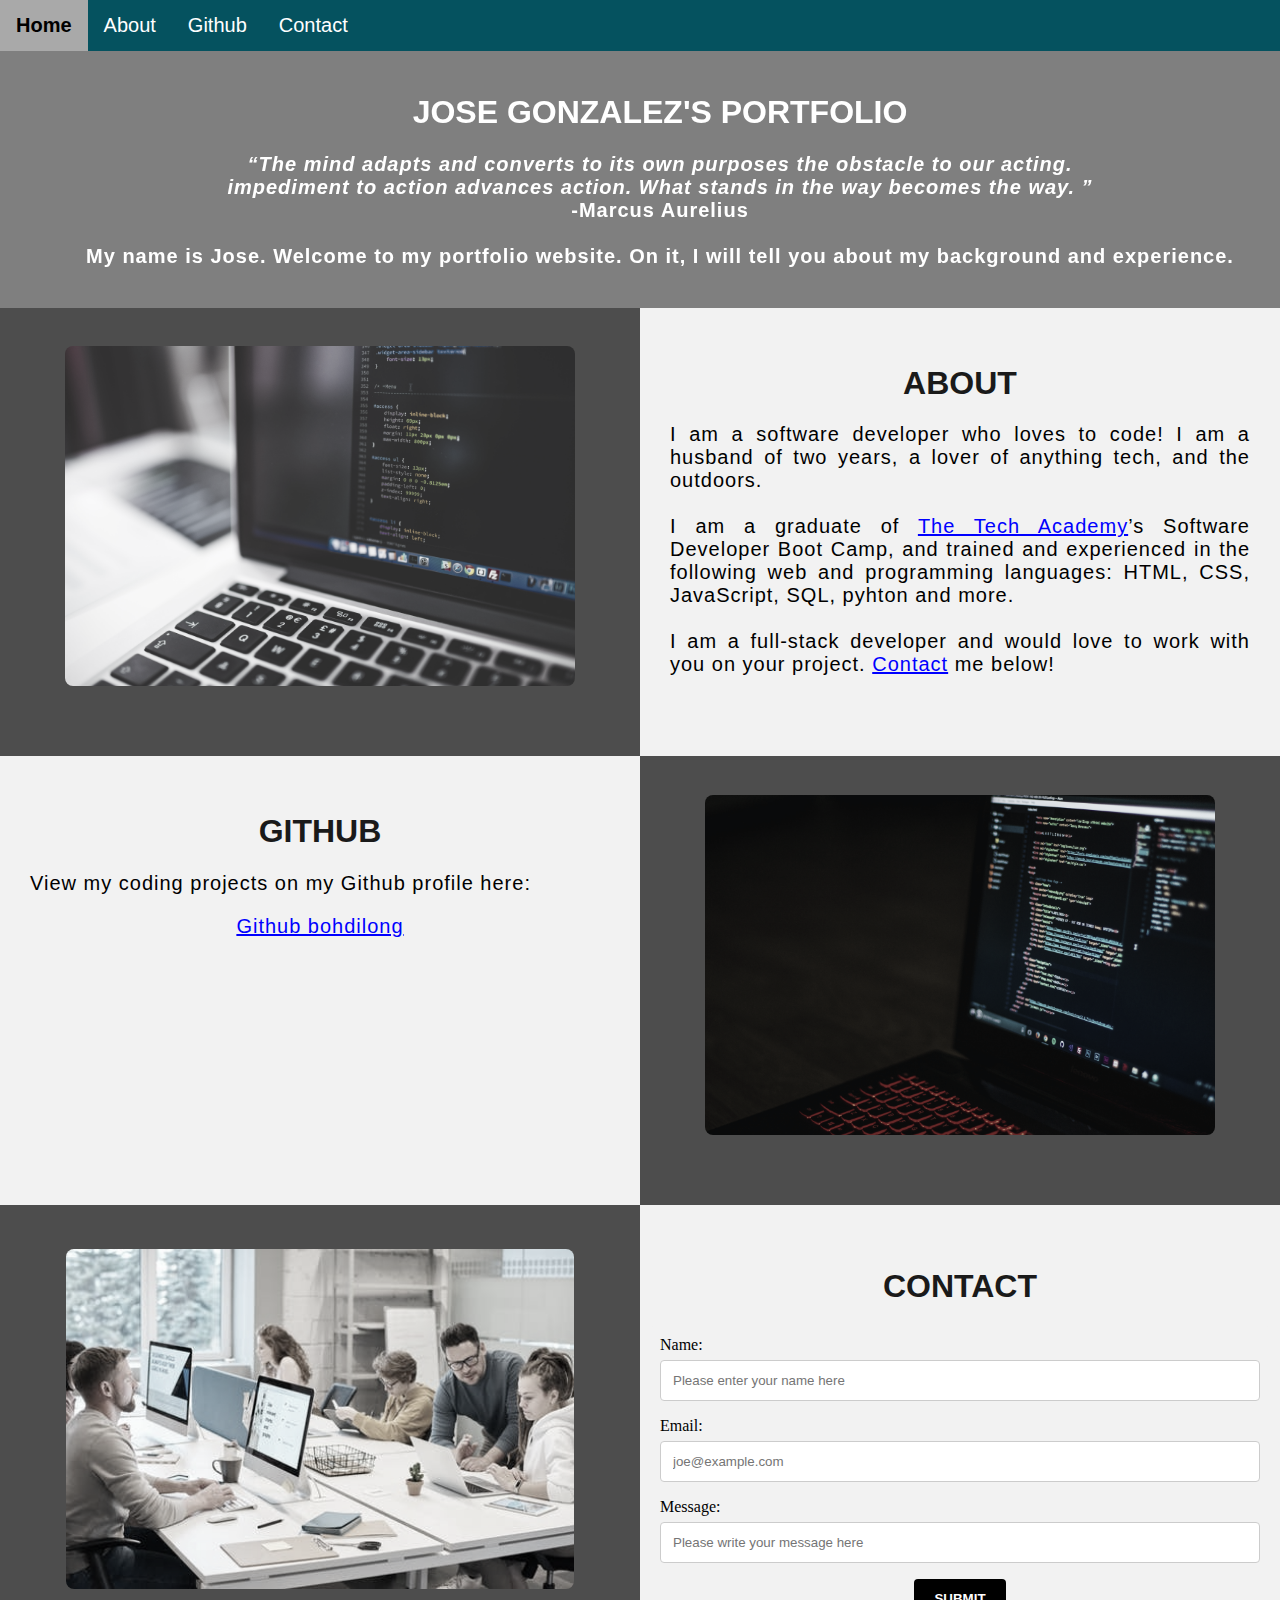
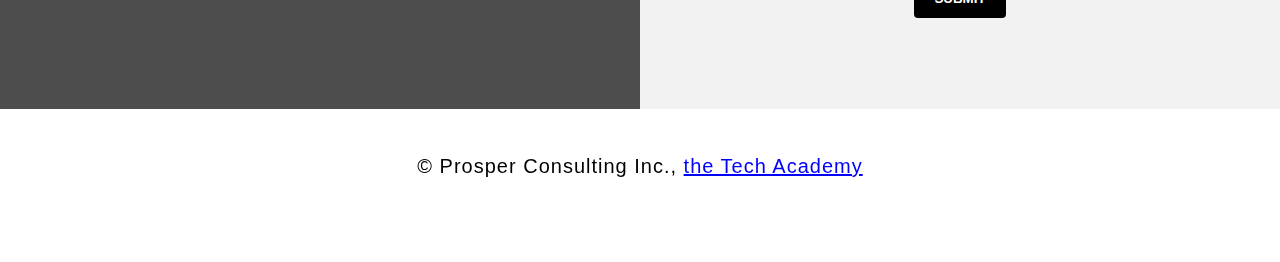
==== index.html @ e65e6075 "Update index.html" ====
<!DOCTYPE html>
<html lang="en">
    <!--HEAD-->
    <head>
        <meta charset="utf-8">
        <meta name="viewport" content="width=device-width" />
        <title>Jose Gonzalez</title>
        <link rel="stylesheet" type="text/css" href="stylesheet.css">
    </head>
    <!--/HEAD-->

    <!--BODY-->
    <body class="background">

        <!--NAVBAR-->
        <div class="navbar">
            <a class="active" href="#home">Home</a>
            <a href="#about">About</a>
            <a href="#github">Github</a>
            <a href="#contact">Contact</a>
        </div>
        <!--/NAVBAR-->
        <br>
        <br>
        
        <!--BACKGROUND VIDEO-->
        <div id="home">
            <video muted autoplay loop id="opening_video">
                <source src="/opening_video.mp4" type="video/mp4" alt="Your browser does not support HTML5 video.">
            </video>
        </div>
        <!--/BACKGROUND VIDEO-->

        <!--VIDEO OVERLAY-->
        <div class="video_overlay">
            <h1 class="video_text">Jose Gonzalez's Portfolio</h1>
            <strong>
                <p class="center">
                    <q>The mind adapts and converts to its own purposes the obstacle to our acting. 
                        <br> impediment to action advances action. What stands in the way becomes the way.
                    </q>
                    <br> -Marcus Aurelius
                    <br> 
                    <br> My name is Jose. Welcome to my portfolio website. On it, I will tell you about my background and experience.
                    <br>
                </p>
            </strong>
        </div>
        <!--/VIDEO OVERLAY-->

        <!--ABOUT-->
        <div class="row" id="about">
            <!--LEFT COLOUMN-->
            <div class="column_2">
               <img src="/about.jpg" alt="about image">
            </div>      
            <!--RIGHT COLUMN-->
            <div class="column_1">
                <h1>About</h1>
                <p>
                    I am a software developer who loves to code! I am a husband of two years, a lover of anything tech, and the outdoors.
                    <br>
                    <br>I am a graduate of <a href="https://www.learncodinganywhere.com" target="_blank">The Tech Academy</a>’s Software Developer Boot Camp, and trained and experienced in the following web and programming languages: HTML, CSS, JavaScript, SQL, pyhton and more. 
                    <br>
                    <br>I am a full-stack developer and would love to work with you on your project. <a href="#Contact">Contact</a> me below!
                </p>
            </div>
        </div>
        <!--ABOUT-->

        <!--GITHUB-->
        <div class="row" id="github">
            <!--LEFT COLUMN-->
            <div class="column_1">
                <h1>Github</h1>
                <p>
                    View my coding projects on my Github profile here:
                    <br>
                    <p class="center"><a href="https://github.com/bohdilong" target="blank">Github bohdilong</a></p>
                </p>
            </div>
            <!--RIGHT COLUMN-->
            <div class="column_2">
                <a href="https://github.com/bohdilong" target="blank"><img src="/github.jpg" alt="github photo"></a>
            </div>
        </div>
        <!--/GITHUB-->

        <!--CONTACT-->
        <div class="row" id="contact">
            <!--CONTACT IMG, LEFT COLUMN-->
            <div class="column_2 column_tall">
                <img src="/contact.jpeg" alt="Contact_Image">
            </div>
            <!--CONTACT FORM, RIGHT COLUMN-->
            <div class="column_1 column_tall">
                <h1>Contact</h1>
                <form action="" method="POST">
                    <label>Name:</label>
                        <input type="text"  placeholder="Please enter your name here">
                    <label>Email:</label>
                        <input type="text" id="Email" name="Email" placeholder="joe@example.com">
                    <label>Message:</label>
                        <input type="text" id="Message" name="Message" placeholder="Please write your message here">
                        <input type="submit" value="SUBMIT">
                </form>
            </div>
        </div>
        <!--/CONTACT-->

        <!--FOOTER-->
        <footer>
            <p>
                <p class="center">&copy Prosper Consulting Inc., <a href="https://www.learncodinganywhere.com/" target="_blank">the Tech Academy</a></p>
                <br>
            </p>
        </footer>
    </body>
    <!--/BODY-->
</html>
---- stylesheet.css ----
body {
    margin: 0%;
}

h1 {
    text-transform: uppercase;
    font-family: Impact, Haettenschweiler, 'Arial Narrow Bold', sans-serif;
    text-align: center;
    margin-top: 3%;
    color: #1a1a1a;
}

h1:hover {
    filter: grayscale(5%);
    transform: scale(1.1);
    transition: transform 1s;
}

.video_text {
    color: #fff;
}

p {
    font-family: Arial, Helvetica, sans-serif;
    text-align: justify;
    letter-spacing: 1px;
    font-size: 20px;
    padding-left: 20px;
    padding-right: 20px;
}

p:hover {
    transition: transform 1s;
    transform: scale(1.01);
}

.center {
    text-align: center;
}

.center:hover {
    transition: transform 2s;
    transform: scale(1.1);
}

a {
    color: blue;
}

q {
    font-style: italic;
}

img {
    filter: grayscale(75%);
    border-radius: 8px;
    max-width: 100%;
    height: 340px;
    display: block;
    margin-left: auto;
    margin-right: auto;
}

img:hover {
    filter: grayscale(5%);
    transition: transform 1s;
    transform: scale(1.1);
}

@media screen and (max-width: 576px) {
    img {
        height: 100px;
        margin-top: 150px;
    }
}

footer {
    padding: 2%;
    background-color: white;
}

.navbar {
    overflow: hidden;
    background-color: rgb(5, 82, 95);
    position: fixed;
    top: 0;
    width: 100%;
    z-index: 1;
    -webkit-animation: moveNav 5s;
    animation: moveNav 5s;
}

@keyframes moveNav {
    from {left: -100vw;}
    to {left: 0vw;}
}

.navbar a {
    float: left;
    display: block;
    color: white;
    padding: 14px 16px;
    text-decoration: none;
    font-family: Arial, Helvetica, sans-serif;
    font-size: 20px;
    text-align: center;
    position: relative;
    -webkit-animation: moveNavText 5.75s;
    animation: moveNavText 5.75s;
}

@keyframes moveNavText {
    from {top: -100vw;}
    to { top: 0vw;}
}

@media screen and (max-width: 576px) {
    .navbar a{
        width: 25%;
        font-size: 12px;
    }
}

.navbar a:hover {
    background-color: #f4f4f4;
    color: black;
    font-weight: bold;
}

.navbar a.active {
    background-color: darkgray;
}

#opening_video {
    position: fixed;
    right: 0;
    bottom: 0;
    min-width: 100%;
    z-index: -1;
}

@media screen and (max-width: 576px) {
    #opening_video {
        display: none;
    }
}

.video_overlay {
    background: rgba(0, 0, 0, 0.5);
    color: white;
    width: 100%;
    padding: 20px;
    position: relative;
    -webkit-animation: moveVideoText 5.75s;
    animation: moveVideoText 5.75s;
}

@keyframes moveVideoText {
    from {top: -100vw;}
    to {top: 0vw;}
}

.column_1 {
    float: left;
    width: 50%;
    padding: 10px;
    padding-top: 3%;
    height: 400px;
    background-color: #f2f2f2;
}

@media screen and (max-widthL: 576px) {
    .column_1 {
        overflow: auto;
    }
}

.column_2 {
    float: left;
    width: 50%;
    padding: 10px;
    padding-top: 3%;
    height: 400px;
    background-color: #4d4d4d;
}

.column_tall {
    padding-top: 3.5%;
    height: 450px;
}

.row {
    display: flex;
    justify-content: center;
}

.row:after {
    content: "";
    display: table;
    clear: both;
}

input[type=text] {
    width: 100%;
    padding: 12px;
    border: 1px solid #ccc;
    border-radius: 4px;
    box-sizing: border-box;
    margin-top: 6px;
    margin-bottom: 16px;
    resize: vertical;
    font-family: Arial, Helvetica, sans-serif;
}

input[type=text]:hover {
    box-shadow: 0 0 5px #00004d inset;
}

input[type=submit] {
    background-color: black;
    color: white;
    font-weight: bold;
    padding: 12px 20px;
    border: none;
    border-radius: 4px;
    cursor: pointer;
    display: block;
    margin-left: auto;
    margin-right: auto;
    font-family: Arial, Helvetica, sans-serif;
}

input[type=submit]:hover {
    background-color: white;
    color: black;
    transform: scale(1.5);
    transition: transform 1.5s;
}

form {
    border-radius: 5px;
    background-color: #f2f2f2;
    padding: 10px;
    font-family: "Trebuchet MS", Optima;
}
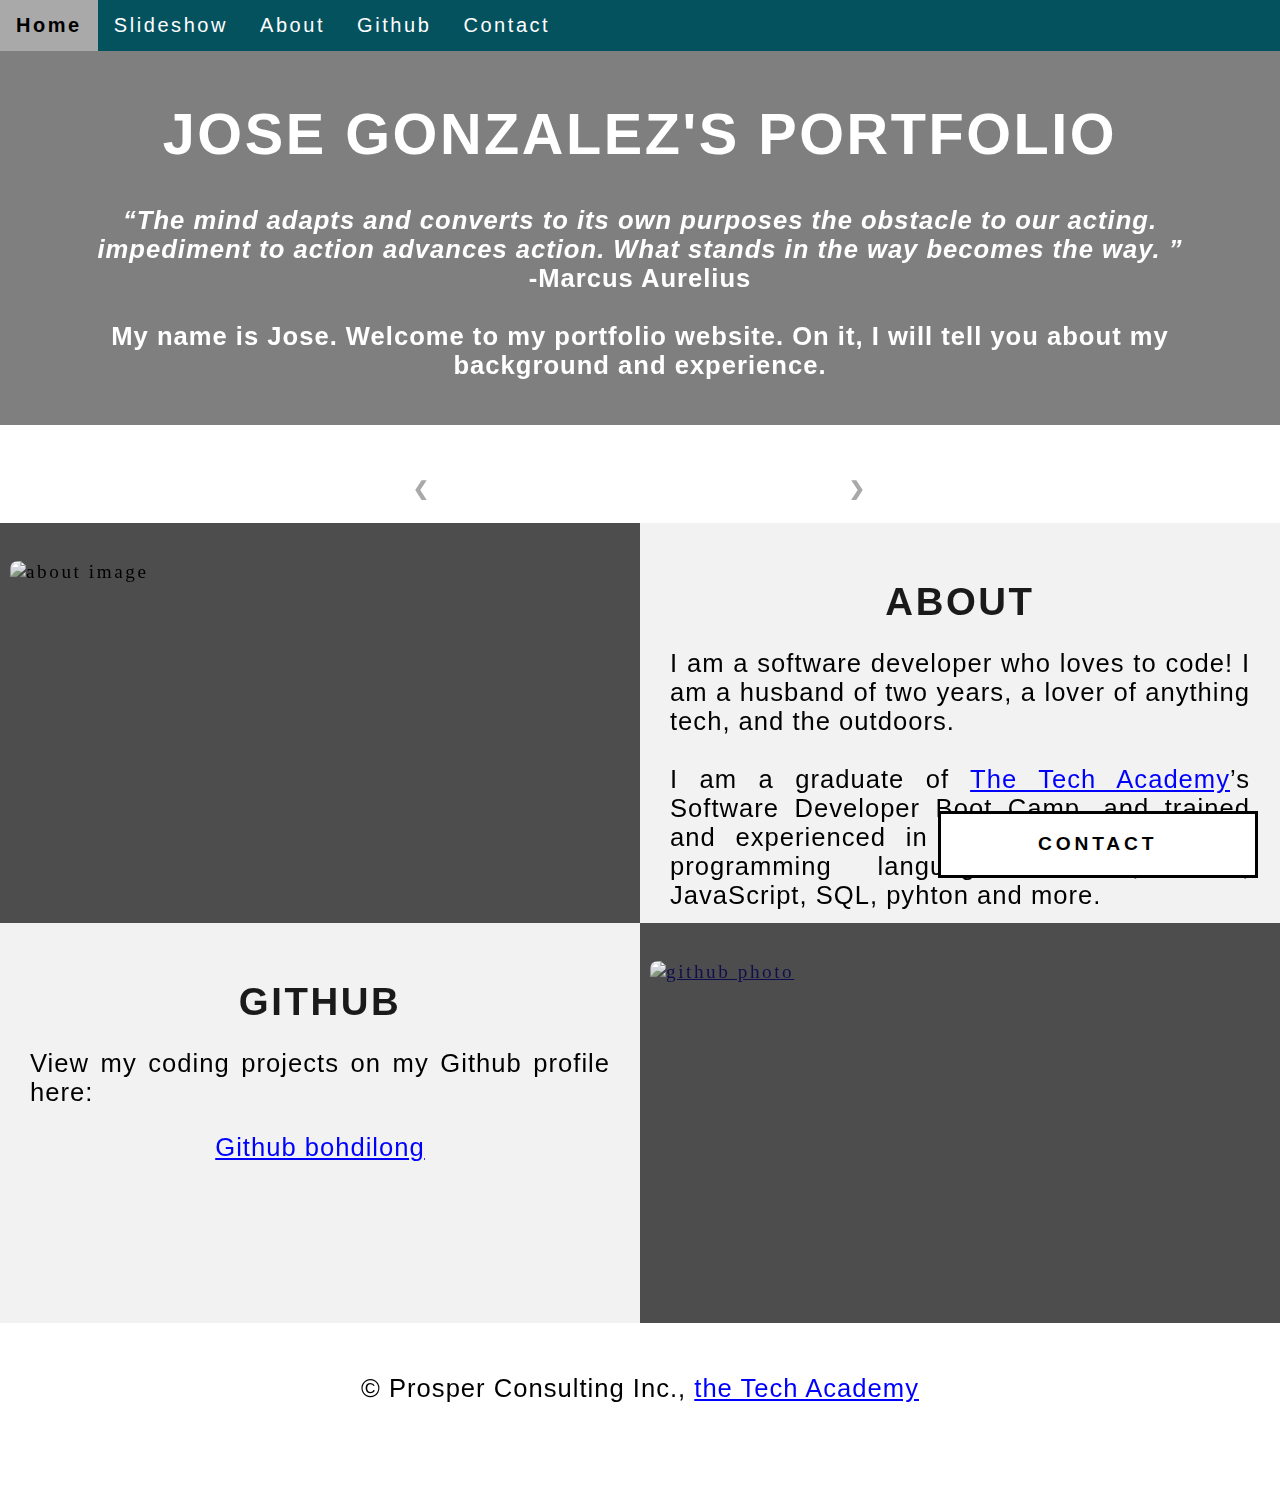
==== commit faf9cec5: "Rename final_html_project.html to index.html" ====
--- a/index.html
+++ b/index.html
@@ -5,7 +5,8 @@
         <meta charset="utf-8">
         <meta name="viewport" content="width=device-width" />
         <title>Jose Gonzalez</title>
-        <link rel="stylesheet" type="text/css" href="stylesheet.css">
+        <link rel="stylesheet" type="text/css" href="./final_project.css">
+        <script src="javascript.js"></script>
     </head>
     <!--/HEAD-->
 
@@ -15,9 +16,10 @@
         <!--NAVBAR-->
         <div class="navbar">
             <a class="active" href="#home">Home</a>
+            <a href="#slideshow">Slideshow</a>
             <a href="#about">About</a>
             <a href="#github">Github</a>
-            <a href="#contact">Contact</a>
+            <a onclick="openForm()" ondblclick="closeForm()" class="contact">Contact</a>
         </div>
         <!--/NAVBAR-->
         <br>
@@ -26,7 +28,7 @@
         <!--BACKGROUND VIDEO-->
         <div id="home">
             <video muted autoplay loop id="opening_video">
-                <source src="/opening_video.mp4" type="video/mp4" alt="Your browser does not support HTML5 video.">
+                <source src="./video/opening_video.mp4" type="video/mp4" alt="Your browser does not support HTML5 video.">
             </video>
         </div>
         <!--/BACKGROUND VIDEO-->
@@ -48,11 +50,50 @@
         </div>
         <!--/VIDEO OVERLAY-->
 
+        <!--SLIDESHOW-->
+        <div id="Slideshow">
+            <div id="Slideshow_Background">
+                <div id="Slideshow_Container">
+                    <div class="mySlides fade">
+                        <img class="Slideshow_Images" src="images/personal_photo.jpg" alt="self photo">
+                        <div class="text">I'm available to assist you on your project!</div>
+                    </div> 
+                    <div class="mySlides fade">
+                        <img class="Slideshow_Images" src="images/HTML_CSS_and_JavaScript.jpeg" alt="html,css,JavaScript">
+                        <div class="text">I am a full-stack software developer,<br> trained in HTML, CSS, JavaScript,</div>
+                    </div>
+                    <div class="mySlides fade">
+                        <img class="Slideshow_Images" src="images/Python.png" alt="pyhton">
+                        <div class="text">the popular programming language Python,</div>
+                    </div>
+                   
+                    <div class="mySlides fade">
+                        <img class="Slideshow_Images" src="images/SQL_and_Database(1).jpg" alt="sql">
+                        <div class="text">back end development, databases and SQL.</div>
+                    </div>
+                    <div class="mySlides fade">
+                        <img class="Slideshow_Images" src="images/slide_contact.jpeg" alt="slide_contact">
+                        <div class="text"><a class="white-text contact" onclick="openForm()">Contact me now!</a></div>
+                    </div>
+                    <a class="Previous" onclick="plusSlides(-1)">&#10094;</a>
+                    <a class="Next" onclick="plusSlides(1)">&#10095;</a>
+                </div>
+                <br>
+                <div style="text-align: center;">
+                    <span class="dot" onclick="currentSlide(1)"></span>
+                    <span class="dot" onclick="currentSlide(2)"></span>
+                    <span class="dot" onclick="currentSlide(3)"></span>
+                    <span class="dot" onclick="currentSlide(4)"></span>
+                    <span class="dot" onclick="currentSlide(5)"></span>
+                </div>
+            </div>
+        </div>
+        <!--/SLIDESHOW-->    
         <!--ABOUT-->
         <div class="row" id="about">
             <!--LEFT COLOUMN-->
             <div class="column_2">
-               <img src="/about.jpg" alt="about image">
+               <img src="./images/about.jpg" alt="about image">
             </div>      
             <!--RIGHT COLUMN-->
             <div class="column_1">
@@ -81,29 +122,27 @@
             </div>
             <!--RIGHT COLUMN-->
             <div class="column_2">
-                <a href="https://github.com/bohdilong" target="blank"><img src="/github.jpg" alt="github photo"></a>
+                <a href="https://github.com/bohdilong" target="blank"><img src="./images/github.jpg" alt="github photo"></a>
             </div>
         </div>
         <!--/GITHUB-->
 
         <!--CONTACT-->
-        <div class="row" id="contact">
-            <!--CONTACT IMG, LEFT COLUMN-->
-            <div class="column_2 column_tall">
-                <img src="/contact.jpeg" alt="Contact_Image">
-            </div>
-            <!--CONTACT FORM, RIGHT COLUMN-->
-            <div class="column_1 column_tall">
-                <h1>Contact</h1>
+        <div  id="contact">
+            <button onclick="openForm()" class="Pop_Up_Button">CONTACT</button>
+            <div class="form-popup" id="myForm">
                 <form action="" method="POST">
+                    <h1>Contact</h1>
                     <label>Name:</label>
                         <input type="text"  placeholder="Please enter your name here">
                     <label>Email:</label>
                         <input type="text" id="Email" name="Email" placeholder="joe@example.com">
                     <label>Message:</label>
                         <input type="text" id="Message" name="Message" placeholder="Please write your message here">
-                        <input type="submit" value="SUBMIT">
-                </form>
+
+                    <button type="submit" class="btn">SUBMIT</button>
+                    <button type="button" class="btn cancel" onclick="closeForm()">CLOSE</button>        
+                </form> 
             </div>
         </div>
         <!--/CONTACT-->
--- a/final_project.css
+++ b/final_project.css
@@ -0,0 +1,491 @@
+html {
+    scroll-behavior: smooth;
+}
+
+body {
+    margin: 0%;
+    opacity: 1;
+    transition: 3s opacity;
+    letter-spacing: .2vw;
+    font-size: 1.5vw;
+    overflow-x: hidden;
+    user-select: none;
+}
+
+body.fade-out {
+    opacity: .1;
+}
+
+h1 {
+    text-transform: uppercase;
+    font-family: Impact, Haettenschweiler, 'Arial Narrow Bold', sans-serif;
+    text-align: center;
+    margin-top: 3%;
+    color: #1a1a1a;
+}
+
+h1:hover {
+    filter: grayscale(5%);
+    transform: scale(1.1);
+    transition: transform 1s;
+}
+
+.video_text {
+    color: #fff;
+}
+
+p {
+    font-family: Arial, Helvetica, sans-serif;
+    text-align: justify;
+    letter-spacing: 1px;
+    font-size: 20px;
+    padding-left: 20px;
+    padding-right: 20px;
+}
+
+p:hover {
+    transition: transform 1s;
+    transform: scale(1.01);
+}
+
+.center {
+    text-align: center;
+}
+
+.center:hover {
+    transition: transform 2s;
+    transform: scale(1.1);
+}
+
+a {
+    color: blue;
+    cursor: pointer;
+    text-decoration: underline;
+}
+
+q {
+    font-style: italic;
+}
+
+img {
+    filter: grayscale(75%);
+    border-radius: 8px;
+    max-width: 100%;
+    height: 340px;
+    display: block;
+    margin-left: auto;
+    margin-right: auto;
+}
+
+img:hover {
+    filter: grayscale(5%);
+    transition: transform 1s;
+    transform: scale(1.1);
+}
+
+@media screen and (max-width: 576px) {
+    img {
+        height: 100px;
+        margin-top: 150px;
+    }
+}
+
+footer {
+    padding: 2%;
+    background-color: white;
+}
+
+.navbar {
+    overflow: hidden;
+    background-color: rgb(5, 82, 95);
+    position: fixed;
+    top: 0;
+    width: 100%;
+    z-index: 1;
+    -webkit-animation: moveNav 5s;
+    animation: moveNav 5s;
+}
+
+@keyframes moveNav {
+    from {left: -100vw;}
+    to {left: 0vw;}
+}
+
+.navbar a {
+    float: left;
+    display: block;
+    color: white;
+    padding: 14px 16px;
+    text-decoration: none;
+    font-family: Arial, Helvetica, sans-serif;
+    font-size: 20px;
+    text-align: center;
+    position: relative;
+    -webkit-animation: moveNavText 5.75s;
+    animation: moveNavText 5.75s;
+}
+
+@keyframes moveNavText {
+    from {top: -100vw;}
+    to { top: 0vw;}
+}
+
+@media screen and (max-width: 576px) {
+    .navbar a{
+        width: 25%;
+        font-size: 12px;
+    }
+}
+
+.navbar a:hover {
+    background-color: #f4f4f4;
+    color: black;
+    font-weight: bold;
+}
+
+.navbar a.active {
+    background-color: darkgray;
+}
+
+#opening_video {
+    position: fixed;
+    right: 0;
+    bottom: 0;
+    min-width: 100%;
+    z-index: -1;
+}
+
+@media screen and (max-width: 576px) {
+    #opening_video {
+        display: none;
+    }
+}
+
+.video_overlay {
+    background: rgba(0, 0, 0, 0.5);
+    color: white;
+    width: 100%;
+    padding: 20px;
+    position: relative;
+    -webkit-animation: moveVideoText 5.75s;
+    animation: moveVideoText 5.75s;
+}
+
+@keyframes moveVideoText {
+    from {top: -100vw;}
+    to {top: 0vw;}
+}
+
+#Slideshow_Background {
+    background: rgba(255, 255, 255, 0.35);
+}
+
+.mySlides{
+    display: none;
+}
+
+#Slideshow_Container {
+    width: 39.5vw;
+    height: auto;
+    padding-top: 4%;
+    position: relative;
+    margin: auto;
+}
+
+#Slideshow_Container a {
+    text-decoration: none;
+}
+
+.Slideshow_Images {
+    vertical-align: middle;
+    height: auto;
+    box-shadow: 0px 5px 10px 12px rgba(0, 0, 0, 0.75);
+    width: 100%;
+}
+
+.Previous, .Next {
+    cursor: pointer;
+    position: absolute;
+    top: 50%;
+    width: auto;
+    padding: 2vw;
+    color: darkgray;
+    font-weight: bold;
+    font-size: 1.5vw;
+    border-radius: 0 3px 3px 0;
+    user-select: none;
+    transition: 0.6s ease;
+}
+
+.Next {
+    right: 0;
+    border-radius: 3px 0 0 3px;
+}
+
+.Previous:hover, .Next:hover {
+    background-color: rgba(0, 0, 0, 0.8);
+    color: white;
+}
+
+.text {
+    color: white;
+    padding: 1vw;
+    position: absolute;
+    bottom: 0;
+    width: 100%;
+    text-align: center;
+    font-family: Arial, Helvetica, sans-serif;
+    letter-spacing: 1vw;
+    font-size: 1.5vw;
+    background-color: rgba(0, 0, 0, 0.75);
+    font-weight: bold;
+    border-radius: 0px 0px 7px 7px;
+}
+
+.dot {
+    cursor: pointer;
+    height: 1vw;
+    width: 1vw;
+    margin: .25vw;
+    background-color: white;
+    border-radius: 50%;
+    display: inline-block;
+    transition: background-color 0.6s ease;
+    z-index: 1;
+}
+
+.fade {
+    animation-name: fade;
+    animation-duration: 1.5s;
+    -webkit-animation-name: fade;
+    -webkit-animation-duration: 1.5s;
+}
+
+@-webkit-keyframes fade {
+    from {opacity: .4;}
+    to {opacity: 1;}
+}
+
+@keyframes fade {
+    from {opacity: .4;}
+    to {opacity: 1;}
+}
+
+* {
+    box-sizing: border-box;
+}
+
+.column_1 {
+    float: left;
+    width: 50%;
+    padding: 10px;
+    padding-top: 3%;
+    height: 400px;
+    background-color: #f2f2f2;
+}
+
+@media screen and (max-widthL: 576px) {
+    .column_1 {
+        overflow: auto;
+    }
+}
+
+.column_2 {
+    float: left;
+    width: 50%;
+    padding: 10px;
+    padding-top: 3%;
+    height: 400px;
+    background-color: #4d4d4d;
+}
+
+.column_tall {
+    padding-top: 3.5%;
+    height: 450px;
+}
+
+.row {
+    display: flex;
+    justify-content: center;
+}
+
+.row:after {
+    content: "";
+    display: table;
+    clear: both;
+}
+
+.Pop_Up_Button {
+    position: fixed;
+    bottom: 1.75vw;
+    right: 1.75vw;
+    width: 25vw;
+    background-color: white;
+    color: black;
+    border: solid black;
+    cursor: pointer;
+    -webkit-animation: movePopup 5s;
+    animation: movePopup 5s;
+}
+
+@keyframes movePopup {
+    from {right: -40vw;}
+    to {right: 1.75vw;}
+}
+
+@-webkit-keyframes movePopup {
+    from {right: -40vw;}
+    to {right: 1.75vw;}
+}
+
+.form-popup {
+    z-index: 8;
+    display: none;
+    position: fixed;
+    bottom: .5vw;
+    right: .5vw;
+}
+
+.form-container {
+    max-width: 49vw;
+    padding: 1vw;
+    background-color: white;
+}
+
+.form-container input[type=text] {
+    width: 100%;
+    padding: .93vw;
+    margin: .6vw 0 .6vw 0;
+    border: none;
+    background: gainsboro;
+    font-size: 1vw;
+}
+
+button {
+    font-family: Arial, Helvetica, sans-serif;
+    letter-spacing: .3vw;
+    font-size: 1.5vw;
+    font-weight: bold;
+    padding: 1.5vw;
+    cursor: pointer;
+    width: 100%;
+    height: auto;
+}
+
+button:hover, .form-container .btn:hover {
+    color: white;
+    background-color: black;
+    transition-duration: 1s;
+    -webkit-transition-duration: 1s;
+    border-color: silver;
+}
+
+.form-container .btn {
+    background-color: white;
+    color: black;
+    border-color: black;
+    margin-bottom: 1vh;
+}
+
+.form-container .cancel {
+    background-color: black;
+    color: white;
+    border-color: gray;
+}
+
+.form-container .cancel:hover {
+    color: white;
+    background-color: darkred;
+    transition-duration: 1s;
+    -webkit-transition-duration: 1s;
+    border-color: black;
+}
+
+@media screen and (max-width: 527px) {
+    p {
+        font-size: 3.75vw;
+    }
+}
+
+@media screen and (min-width: 528px) and (max-width: 660px) {
+    p {
+        font-size: 3.5vw;
+    }
+}
+
+@media screen and (min-width: 661px) and (max-width: 799px) {
+    p {
+        font-size: 2.75vw;
+    }
+}
+
+@media screen and (min-width: 800px) and (max-width: 924px) {
+    p {
+        font-size: 2.5vw;
+    }
+}
+
+@media screen and (min-width: 925px) and (max-width: 1050px) {
+    p {
+        font-size: 2.25vw;
+    }
+}
+
+@media screen and (min-width: 1051px) and (max-width: 1310px) {
+    p {
+        font-size: 2vw;
+    } 
+}
+
+@media screen and (min-width: 1311px) and (max-width: 1535px) {
+    p {
+        font-size: 1.75vw;
+    }
+}
+
+@media screen and (min-width: 1536px) and (max-width: 2269px) {
+    p {
+        font-size: 1.5vw;
+    }
+}
+
+@media screen and (min-width: 2270px) {
+    p {
+        font-size: 1.35vw;
+    }
+}
+
+@media screen and (max-width: 1080px) {
+    .navbar a {
+        width: 20%;
+        font-size: 2.5vw;
+    }
+}
+
+@media screen and (min-width: 1080px) {
+    .quote {
+        font-size: 3.5vw;
+    }
+
+    .video_text {
+        font-size: 4.5vw;
+    }
+}
+
+@media screen and (min-width: 1725px) {
+    .column_1 {
+        height: 550px;
+    }
+
+    .column_2 {
+        height: 550px;
+    }
+}
+
+@media screen and (min-width: 2000px) {
+    h1{
+        margin-top: 0;
+    }
+}
+
+
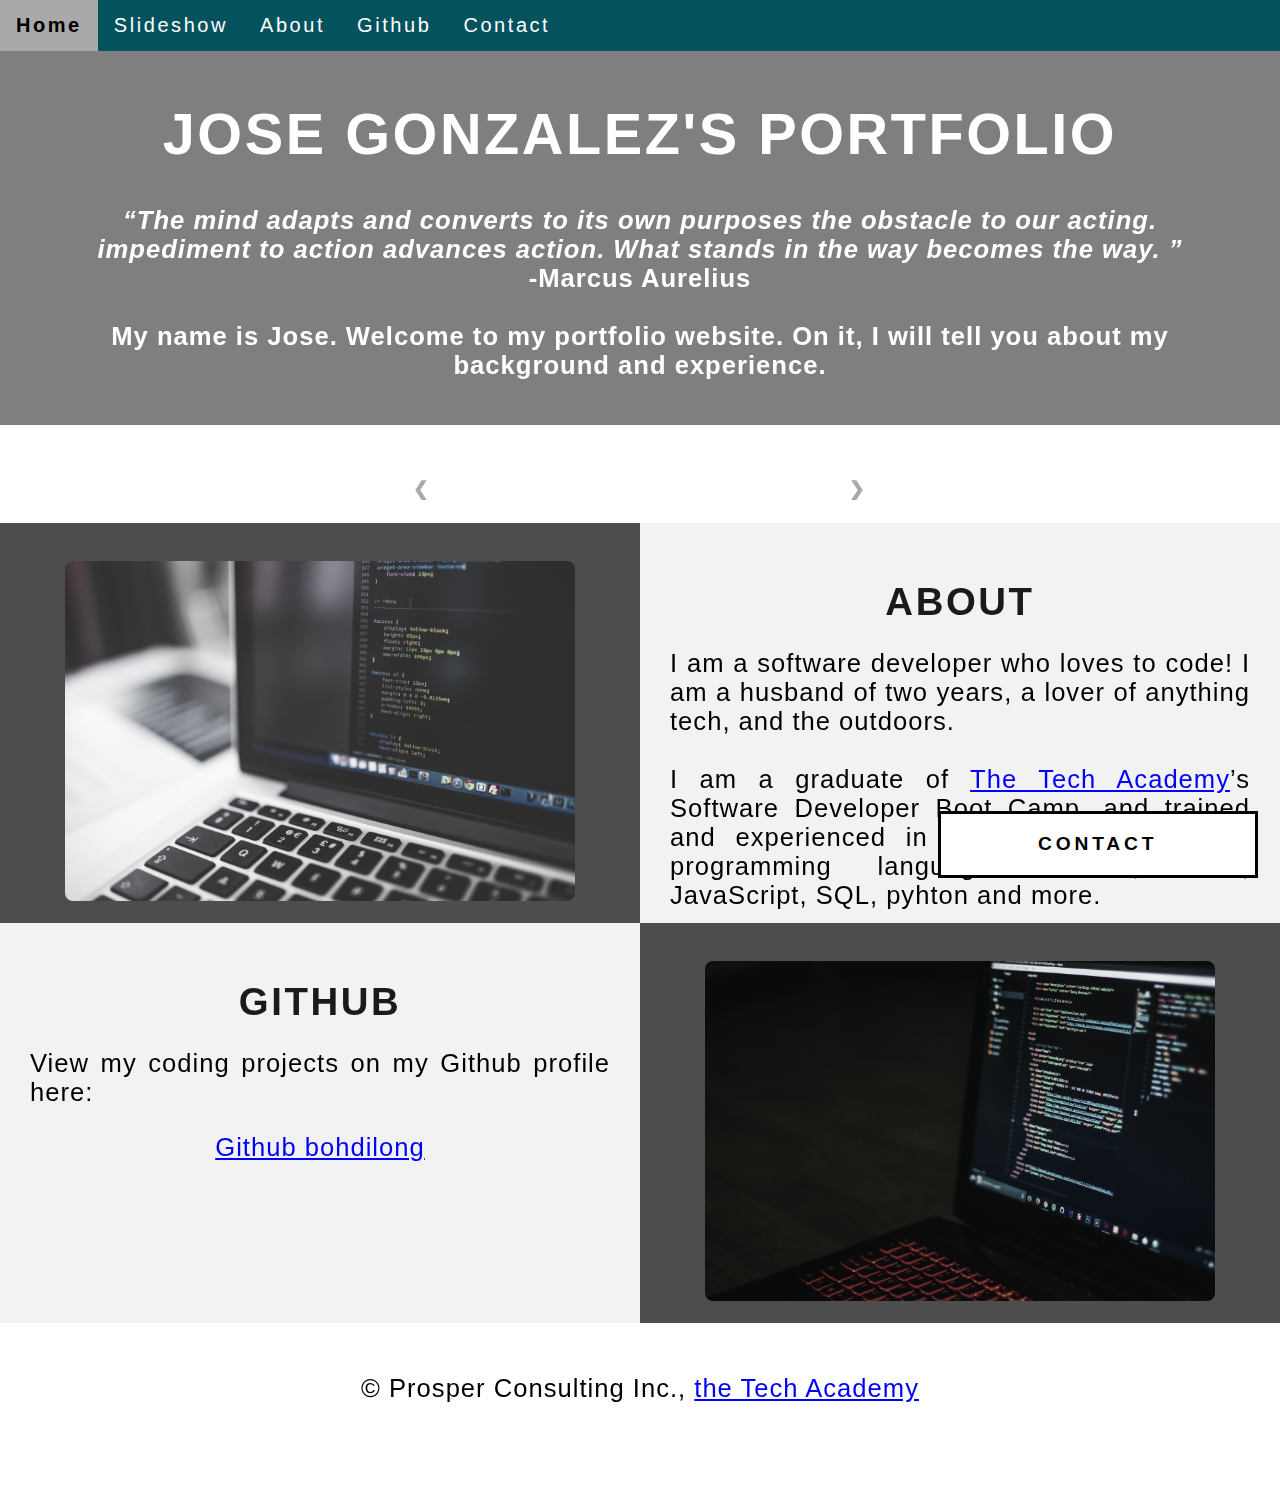
==== commit 130df39d: "Update index.html" ====
--- a/index.html
+++ b/index.html
@@ -55,24 +55,24 @@
             <div id="Slideshow_Background">
                 <div id="Slideshow_Container">
                     <div class="mySlides fade">
-                        <img class="Slideshow_Images" src="images/personal_photo.jpg" alt="self photo">
+                        <img class="Slideshow_Images" src="./personal_photo.jpg" alt="self photo">
                         <div class="text">I'm available to assist you on your project!</div>
                     </div> 
                     <div class="mySlides fade">
-                        <img class="Slideshow_Images" src="images/HTML_CSS_and_JavaScript.jpeg" alt="html,css,JavaScript">
+                        <img class="Slideshow_Images" src="./HTML_CSS_and_JavaScript.jpeg" alt="html,css,JavaScript">
                         <div class="text">I am a full-stack software developer,<br> trained in HTML, CSS, JavaScript,</div>
                     </div>
                     <div class="mySlides fade">
-                        <img class="Slideshow_Images" src="images/Python.png" alt="pyhton">
+                        <img class="Slideshow_Images" src="./Python.png" alt="pyhton">
                         <div class="text">the popular programming language Python,</div>
                     </div>
                    
                     <div class="mySlides fade">
-                        <img class="Slideshow_Images" src="images/SQL_and_Database(1).jpg" alt="sql">
+                        <img class="Slideshow_Images" src="./SQL_and_Database(1).jpg" alt="sql">
                         <div class="text">back end development, databases and SQL.</div>
                     </div>
                     <div class="mySlides fade">
-                        <img class="Slideshow_Images" src="images/slide_contact.jpeg" alt="slide_contact">
+                        <img class="Slideshow_Images" src="./slide_contact.jpeg" alt="slide_contact">
                         <div class="text"><a class="white-text contact" onclick="openForm()">Contact me now!</a></div>
                     </div>
                     <a class="Previous" onclick="plusSlides(-1)">&#10094;</a>
@@ -93,7 +93,7 @@
         <div class="row" id="about">
             <!--LEFT COLOUMN-->
             <div class="column_2">
-               <img src="./images/about.jpg" alt="about image">
+               <img src="./about.jpg" alt="about image">
             </div>      
             <!--RIGHT COLUMN-->
             <div class="column_1">
@@ -122,7 +122,7 @@
             </div>
             <!--RIGHT COLUMN-->
             <div class="column_2">
-                <a href="https://github.com/bohdilong" target="blank"><img src="./images/github.jpg" alt="github photo"></a>
+                <a href="https://github.com/bohdilong" target="blank"><img src="./github.jpg" alt="github photo"></a>
             </div>
         </div>
         <!--/GITHUB-->
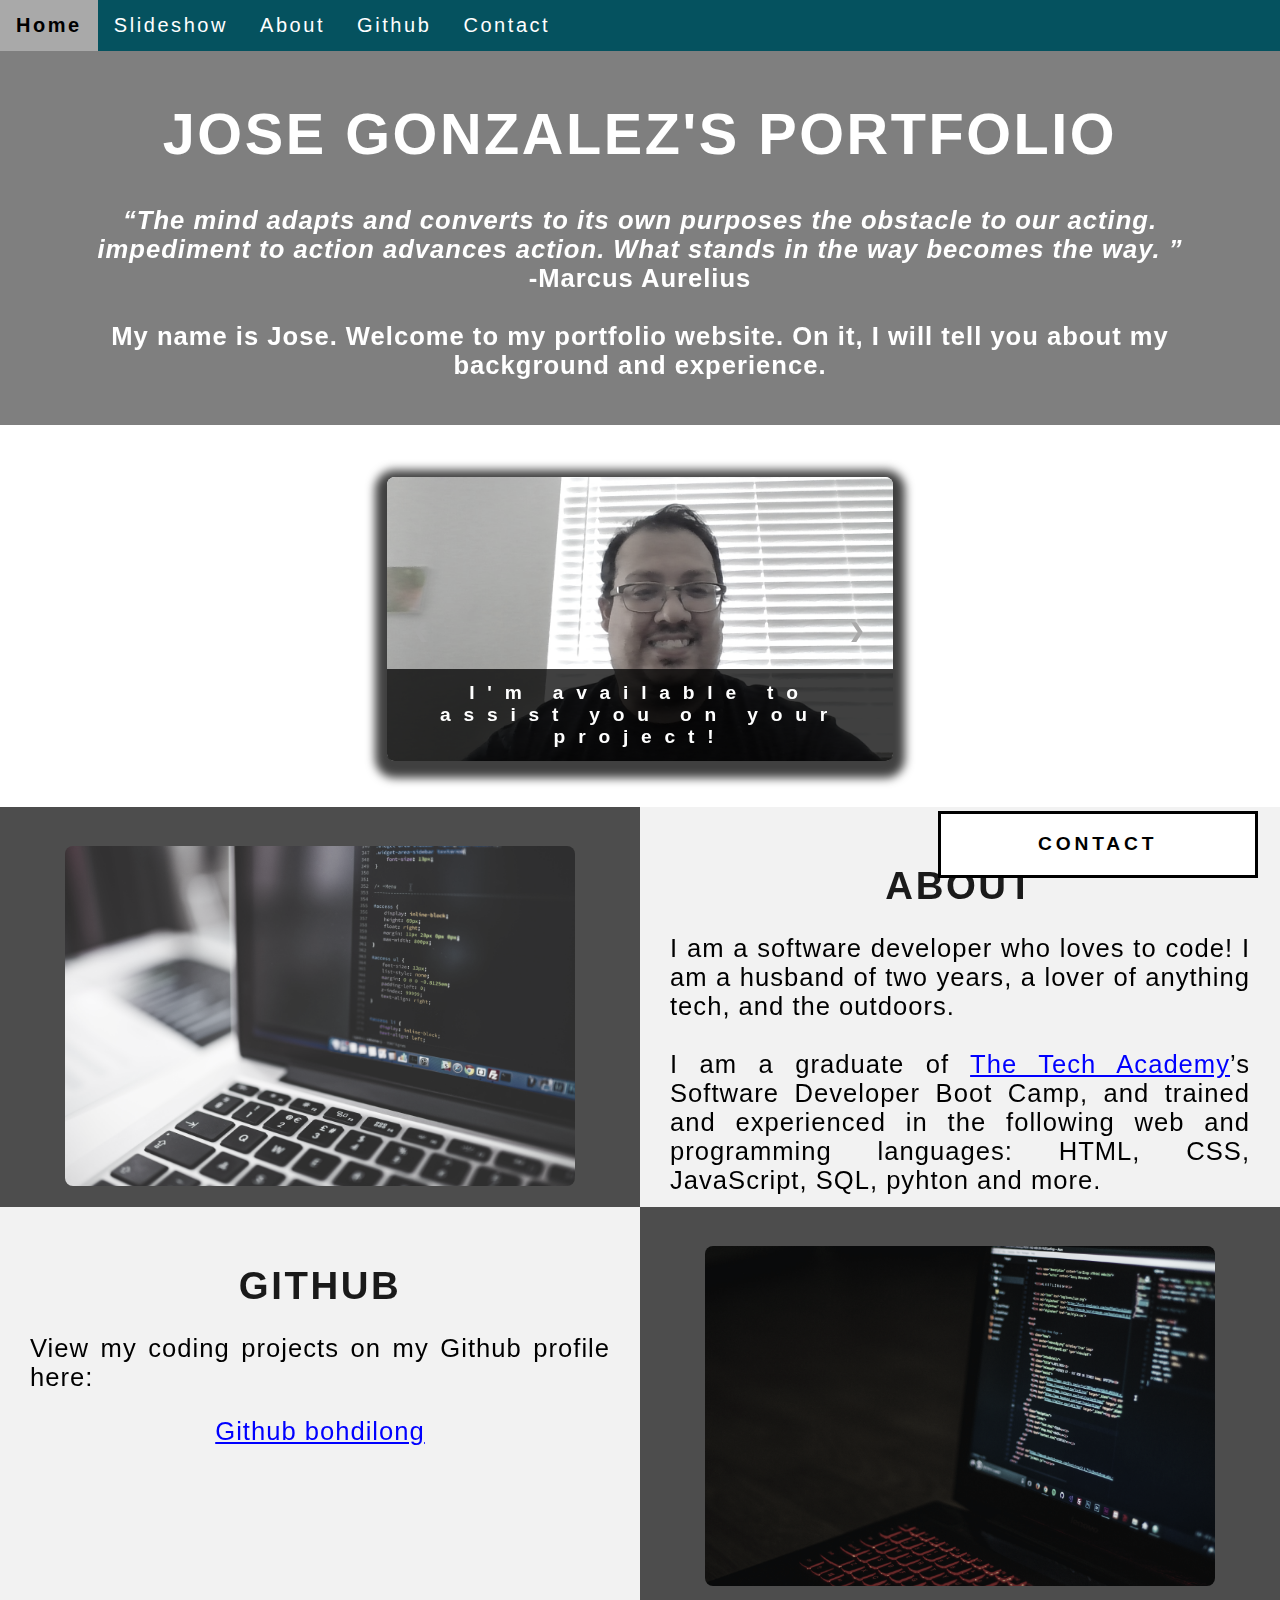
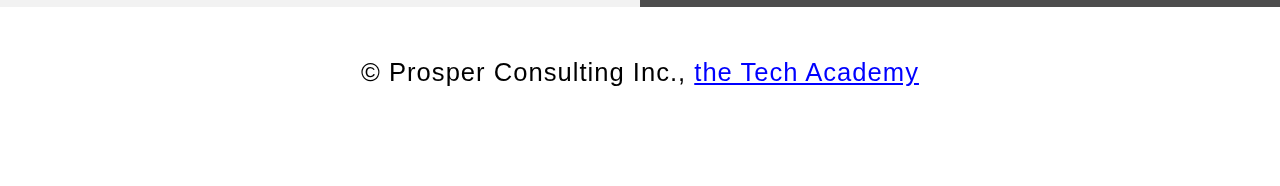
==== commit df6ae1ae: "Update index.html" ====
--- a/index.html
+++ b/index.html
@@ -6,7 +6,7 @@
         <meta name="viewport" content="width=device-width" />
         <title>Jose Gonzalez</title>
         <link rel="stylesheet" type="text/css" href="./final_project.css">
-        <script src="javascript.js"></script>
+        
     </head>
     <!--/HEAD-->
 
@@ -28,7 +28,7 @@
         <!--BACKGROUND VIDEO-->
         <div id="home">
             <video muted autoplay loop id="opening_video">
-                <source src="./video/opening_video.mp4" type="video/mp4" alt="Your browser does not support HTML5 video.">
+                <source src="./opening_video.mp4" type="video/mp4" alt="Your browser does not support HTML5 video.">
             </video>
         </div>
         <!--/BACKGROUND VIDEO-->
@@ -154,6 +154,7 @@
                 <br>
             </p>
         </footer>
+        <script src="./javascript.js"></script>
     </body>
     <!--/BODY-->
 </html>
